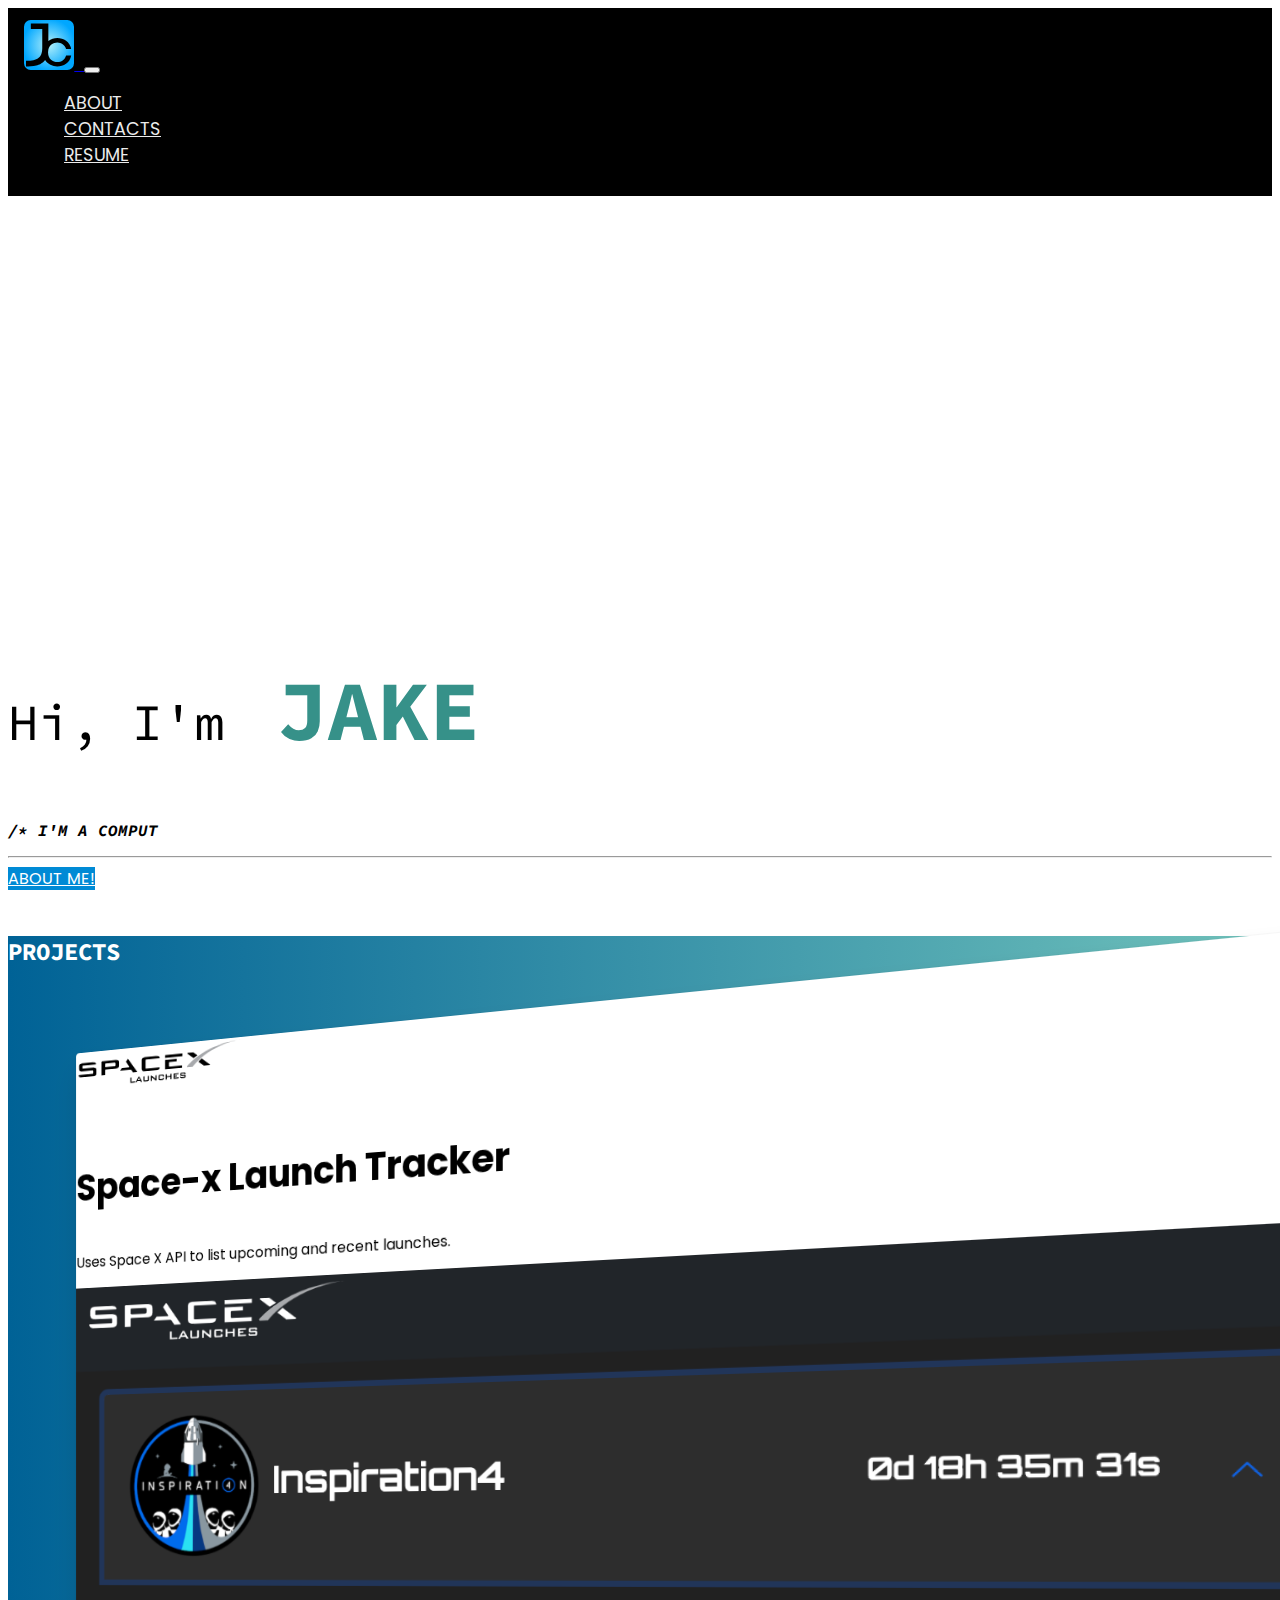
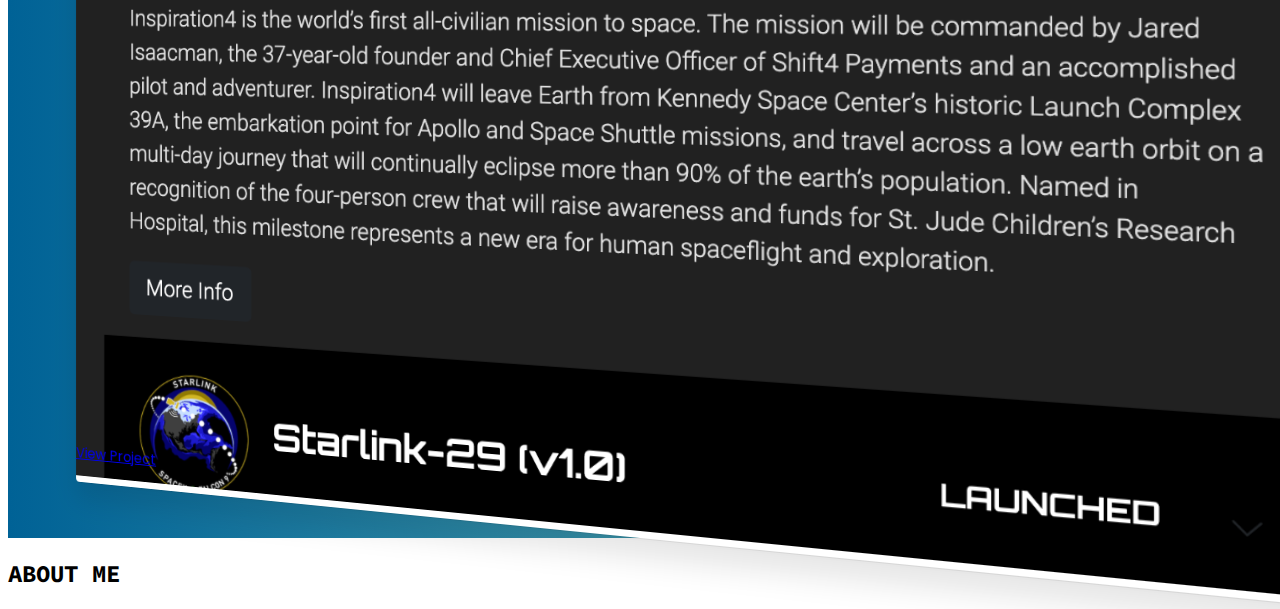
==== index.html @ dfcfcef4 "Update index.html" ====
<!DOCTYPE html>

<html lang="en">
    <head>
        <meta charset="utf-8">
        <meta name="viewport" content="width=device-width, initial-scale=1, shrink-to-fit=no">

        <link rel="stylesheet" href="https://cdn.jsdelivr.net/npm/bootstrap@4.5.3/dist/css/bootstrap.min.css" integrity="sha384-TX8t27EcRE3e/ihU7zmQxVncDAy5uIKz4rEkgIXeMed4M0jlfIDPvg6uqKI2xXr2" crossorigin="anonymous">
        <script src="https://code.jquery.com/jquery-3.5.1.slim.min.js" integrity="sha384-DfXdz2htPH0lsSSs5nCTpuj/zy4C+OGpamoFVy38MVBnE+IbbVYUew+OrCXaRkfj" crossorigin="anonymous"></script>
        <script src="https://cdn.jsdelivr.net/npm/bootstrap@4.5.3/dist/js/bootstrap.bundle.min.js" integrity="sha384-ho+j7jyWK8fNQe+A12Hb8AhRq26LrZ/JpcUGGOn+Y7RsweNrtN/tE3MoK7ZeZDyx" crossorigin="anonymous"></script>
        <link href="styles.css" rel="stylesheet">

        
        <style>
          @import url('https://fonts.googleapis.com/css2?family=Poppins:wght@300;500&family=Source+Code+Pro:ital,wght@0,500;0,700;1,300&display=swap');
        </style>


        <title>Jake Clifford</title>
    </head>
    <body onload=typeWriter() >

      <nav class="navbar navbar-expand-lg navbar-dark  nav">
        <div class="container">
          <a class="navbar-brand" href="#">
            <img src="J.svg" alt="" height="50" class="d-inline-block align-text-top">
          </a>
          <button class="navbar-toggler" type="button" data-bs-toggle="collapse" data-bs-target="#navbarTogglerDemo02" aria-controls="navbarTogglerDemo02" aria-expanded="false" aria-label="Toggle navigation">
            <span class="navbar-toggler-icon"></span>
          </button>
          <div class="collapse navbar-collapse" id="navbarTogglerDemo02">
            <ul class="navbar-nav ml-auto">
              <li class="nav-item">
                  <a class="link nav-link" href="#">
                    About
                  </a>
              </li>
              <li class="nav-item">
                  <a class="link nav-link" href="#">
                    Contacts
                  </a>
              </li>
              <li class="nav-item">
                  <a class="nav-link link" href="https://github.com/jakeclifford/resume.git">
                    Resume
                  </a>
              </li>
          </ul>
          </div>
        </div>
      </nav>
      
      <div class = "container">
        <div class="row index-row">
              <div class="col col-me" id = "testing">
                  <h1 class="display-4" id = "jake"><span id='hi'><span id='color'>H</span><span id='color'>i</span><span id='color'>,</span> <span id='color'>I</span><span id='color'>'</span><span id='color'>m</span></span> <span id ='jakedesc'><span class='larger'>J</span><span class='larger'>A</span><span class='larger'>K</span><span class='larger'>E</span></span></h1>
                <p class="lead" id="desc"></p>
                <hr class="my-4">
                <a class="btn hero-btn btn-lg" href="About.html" role="button">ABOUT ME!</a>
              </div>
              <div class="col col-actualme">
                <img class= "me" src= 'jake.png'>
              </div>
        </div>
      </div>

        <div class="jumbotron jumbo-index">
            <div class='container'>
              <h2>PROJECTS</h2>
              <div class='container'>
                <div class='container project'>
                  <div class="row align-items-start project-row">
                    <div class="projectinfo col-lg-6 col-md-12">
                      <img src="Image/spacex.svg" width=200px>
                      <h3>Space-x Launch Tracker</h3>
                      <p>Uses Space X API to list upcoming and recent launches.</p>
                      <div class='test-div' valign="bottom">
                        <a class='btn btn-dark' href='https://jakeclifford.github.io/spaceXLaunches' role='button'>View Project</a>
                      </div>
                    </div>
                    <div class="col-lg-6 col-md-12 project-col" >
                      <img src="Image/Launches.png" class='projectimage'>
                    </div>
                  </div>
                </div>
              </div>
              
            </div>
        </div>
        <div class="container">
          <div class='container'>
            <h2>ABOUT ME</h2>
          </div>
        </div>
        </body>
        <script src='app.js'></script>
    </body>
</html>
---- styles.css ----
body {
    background:white;
    font-family: 'Source Code Pro', monospace;
}


.navbar-dark {
    padding: 0.75em 1em;
    margin-bottom: 0;
    font-size: 1em;
    text-transform: uppercase;
    background-color: black;
}

.navbar-dark .navbar-nav .nav-link {
    color: rgb(235, 235, 235);
    font-size: 1.1em;
    font-family: 'Poppins', sans-serif;
}

.hero-btn {
    background-color: #008ad5;
    font-family: 'Poppins', sans-serif;
    color: white;
    margin-bottom: 100px;
}



.jumbotron {
    background-image: linear-gradient(to right, #006296, #70c2bb);
    color: white;
    z-index: -1;
}


.display-4 {
    font-size: 5.3em;
    padding-top: 30%;
}



#jakedesc {
    font-weight: bold;
    font-size: 1em;
    color: #369189;
    position: relative;

    

}



#color:hover {
    color: #008ad5;
}

.larger {
    transition-property: font-size;
    transition-duration: 5s;
    position: relative;
    

}

.larger:hover {
    font-size: 1.5em;
    visibility: visible;
}

.larger:active {
    position: fixed;
}



#hi {
    font-weight: lighter;
    font-size: 0.6em;
}

#desc {
    font-weight: bold;
    font-style: italic;
    margin-top: 20px;
}







.row {
    padding: 2% 0;
}

.card-body {
    color: #F5F5F5;
}

.me {
    width:30em;
    max-width:100%;
    padding-bottom:0;
    margin-bottom:-3em;
    position: fixed;
    z-index: 1;
}

.jumbo-index {
    position: relative;
    z-index: 1000;
}



.col-me {
    text-align: left;
}

.project {
    background-color: white;
    color: black;
    padding-right: 0;
    margin-top: 30px;
    border-radius: 10px;
    overflow: hidden;
    font-family: 'Poppins', sans-serif;
}


.projectimage {
    height: auto;
    width: 100%;
    object-fit: cover;
    
    
}

.project-row {
    padding: 0;
}

.project-col {
    padding: 0;
}

h3 {
    margin-top: 5%;
    font-size: 2.5em;
}

.projectinfo {
    align-items: stretch;
}

.test-div {
    position: absolute;
    bottom: 0px;
    margin-bottom: 20px;
}


.align-items-start {
    align-items: stretch!important;
}

.project {
    transform:
      perspective(800px)
      rotateY(-8deg);
    transition: transform 1s ease 0s;
    border-radius: 4px;
    box-shadow:
      rgba(0, 0, 0, 0.024) 0px 0px 0px 1px,
      rgba(0, 0, 0, 0.05) 0px 1px 0px 0px,
      rgba(0, 0, 0, 0.03) 0px 0px 8px 0px,
      rgba(0, 0, 0, 0.1) 0px 20px 30px 0px;
} 

.project:hover {
      transform: perspective(800px) rotateY(0deg);
    }

@media only screen and (max-width: 720px) {

    .test-div {
        position: static;
        bottom: 0px;
        margin-bottom: 20px;
    }
}
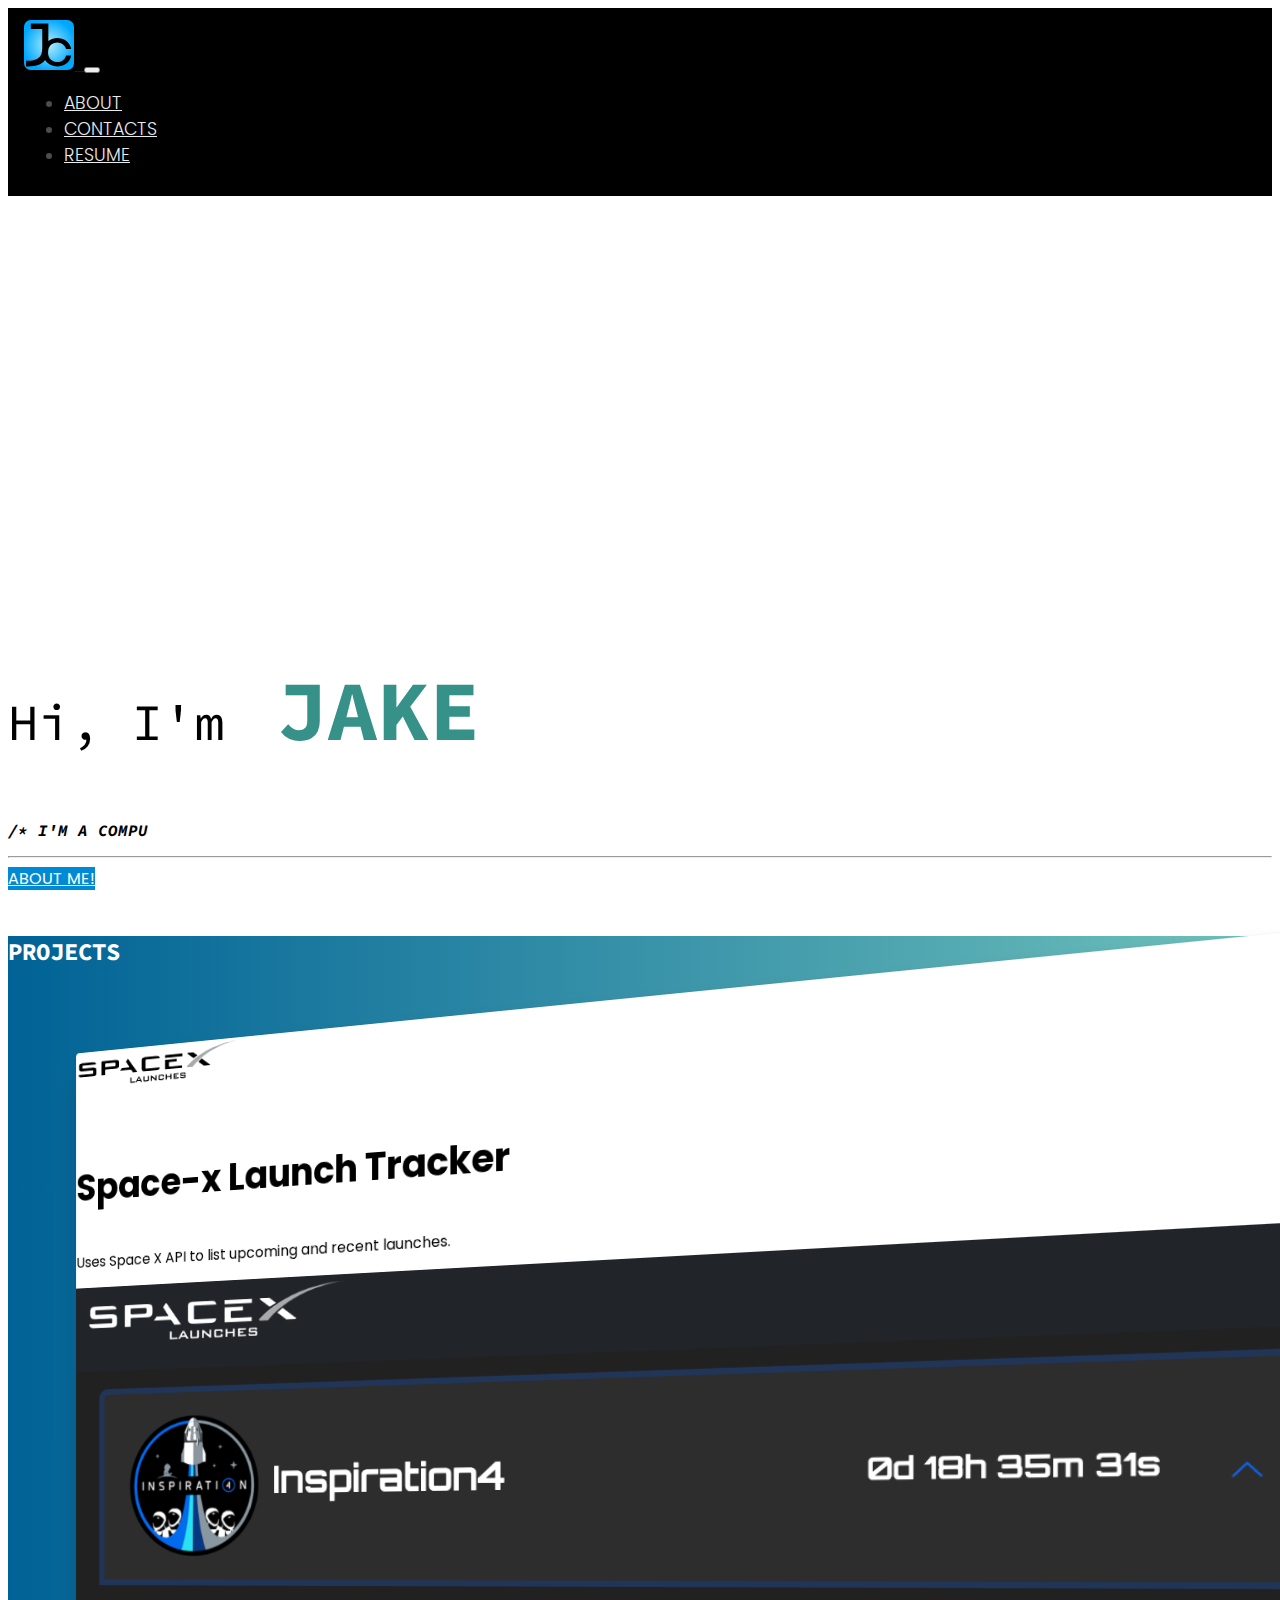
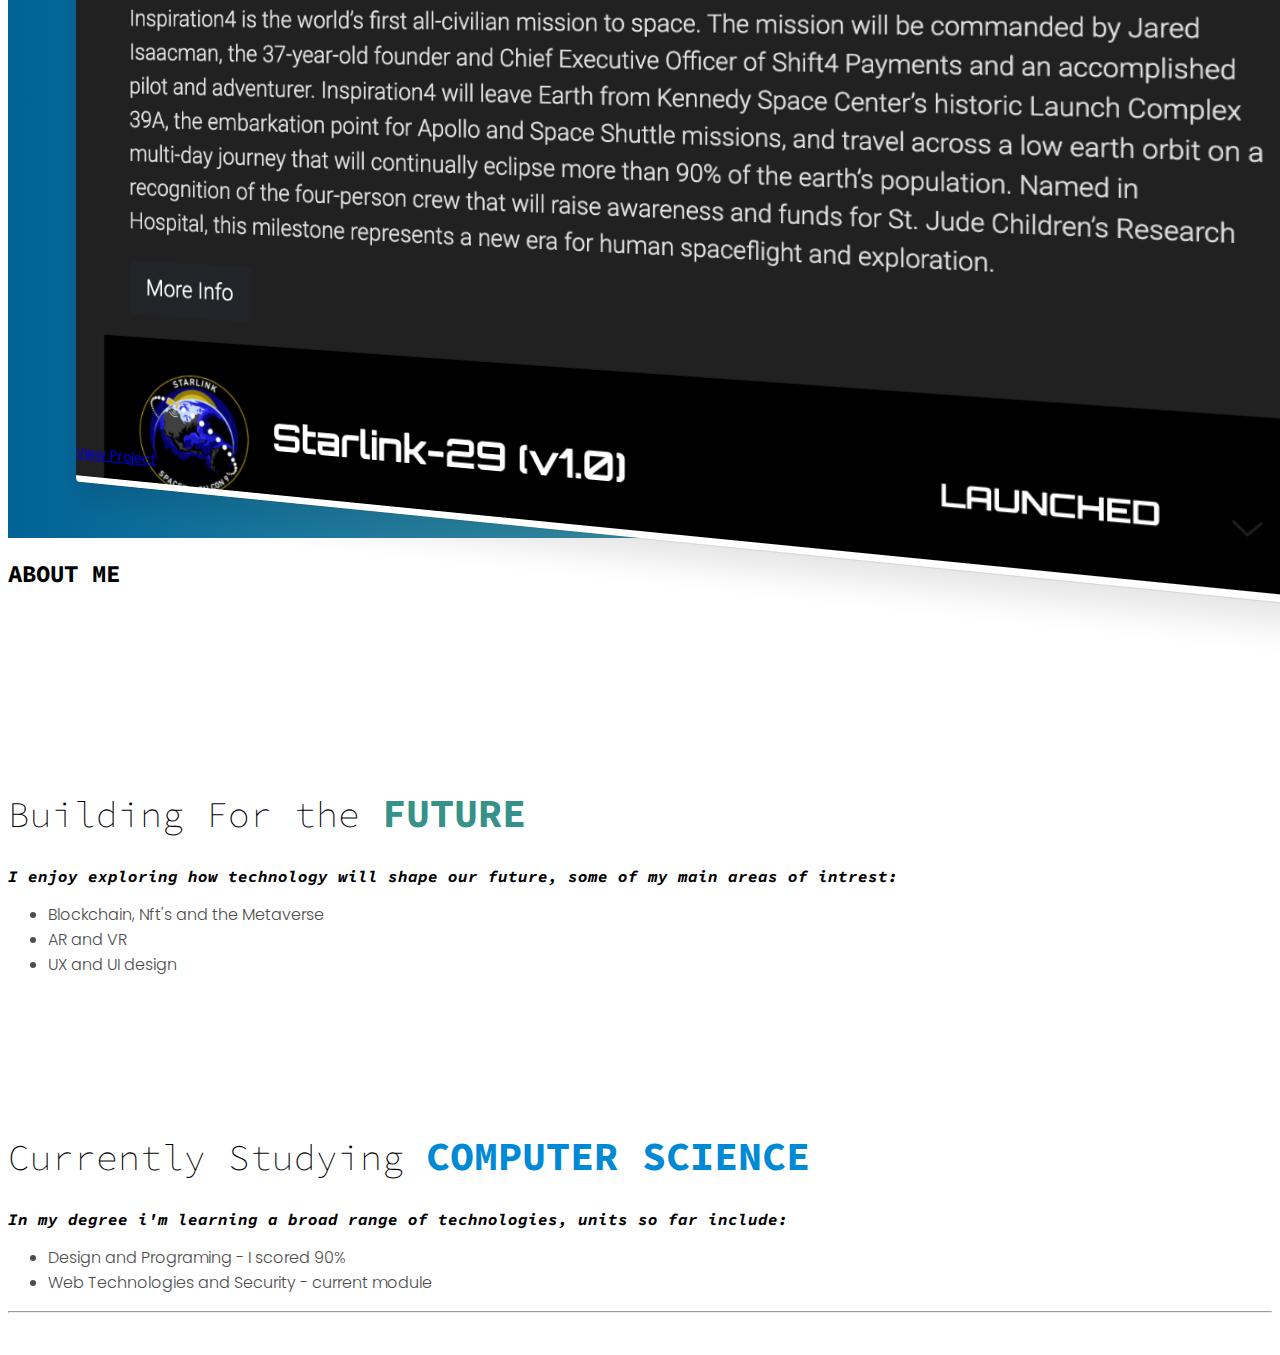
==== commit 875faad6: "About me added" ====
--- a/index.html
+++ b/index.html
@@ -12,7 +12,7 @@
 
         
         <style>
-          @import url('https://fonts.googleapis.com/css2?family=Poppins:wght@300;500&family=Source+Code+Pro:ital,wght@0,500;0,700;1,300&display=swap');
+          @import url('https://fonts.googleapis.com/css2?family=Boogaloo&family=Poppins:wght@300;500&family=Source+Code+Pro:ital,wght@0,500;0,700;1,300&display=swap');
         </style>
 
 
@@ -41,7 +41,7 @@
                   </a>
               </li>
               <li class="nav-item">
-                  <a class="nav-link link" href="https://github.com/jakeclifford/resume.git">
+                  <a class="nav-link link" href="https://github.com/jakeclifford/resume/blob/main/Jake%20Clifford.pdf">
                     Resume
                   </a>
               </li>
@@ -90,10 +90,34 @@
         <div class="container">
           <div class='container'>
             <h2>ABOUT ME</h2>
+            <div class="row index-row">
+              <div class="col col-me" id = "testing">
+                <h1  class = "aboutjake"><span id='abouts'>Building For the </span><span id='future'c>FUTURE</span></h1>
+                <p class="lead" id="desc">I enjoy exploring how technology will shape our future, some of my main areas of intrest:
+                  <ul>
+                    <li>Blockchain, Nft's and the Metaverse</li>
+                    <li>AR and VR</li>
+                    <li>UX and UI design</li>
+                  </ul>
+                  
+                </p>
+                <h1  class = "aboutjake"><span id='abouts'>Currently Studying </span><span id='master'> COMPUTER SCIENCE</span> </h1>
+                <p class="lead" id="desc">In my degree i'm learning a broad range of technologies, units so far include:
+                  <ul>
+                    <li>Design and Programing - I scored 90%</li>
+                    <li>Web Technologies and Security - current module</li>
+                  </ul>
+                  
+                </p>
+                <hr class="my-4">
+              </div>
+              <div class="col col-actualme">
+              </div>
+            </div>
           </div>
         </div>
-        </body>
-        <script src='app.js'></script>
+      </div>
+      <script src='app.js'></script>
     </body>
 </html>
 
--- a/styles.css
+++ b/styles.css
@@ -41,19 +41,41 @@
     padding-top: 30%;
 }
 
-
+#abouts {
+    font-weight: lighter;
+    font-size: 0.9em;
+    color: #000000;
+    position: relative;
+}
 
 #jakedesc {
     font-weight: bold;
     font-size: 1em;
     color: #369189;
     position: relative;
-
-    
-
-}
-
-
+}
+
+
+
+#future {
+    font-weight: bold;
+    font-size: 1em;
+    color: #369189;
+    line-height: 1.3em;
+}
+
+#master {
+    font-weight: bold;
+    font-size: 1em;
+    color: #008ad5;
+    line-height: 1.3em;
+}
+
+ul {
+    font-family: 'Poppins', sans-serif;
+    color: rgb(77, 77, 77);
+    font-weight: 300;
+}
 
 #color:hover {
     color: #008ad5;
@@ -78,10 +100,18 @@
 
 
 
-#hi {
+#hi, .aboutjake {
     font-weight: lighter;
     font-size: 0.6em;
 }
+
+.aboutjake {
+    font-weight: lighter;
+    font-size: 2.5em;
+    padding-top: 10%;
+    font-family: 'Source Code Pro', monospace;
+}
+
 
 #desc {
     font-weight: bold;
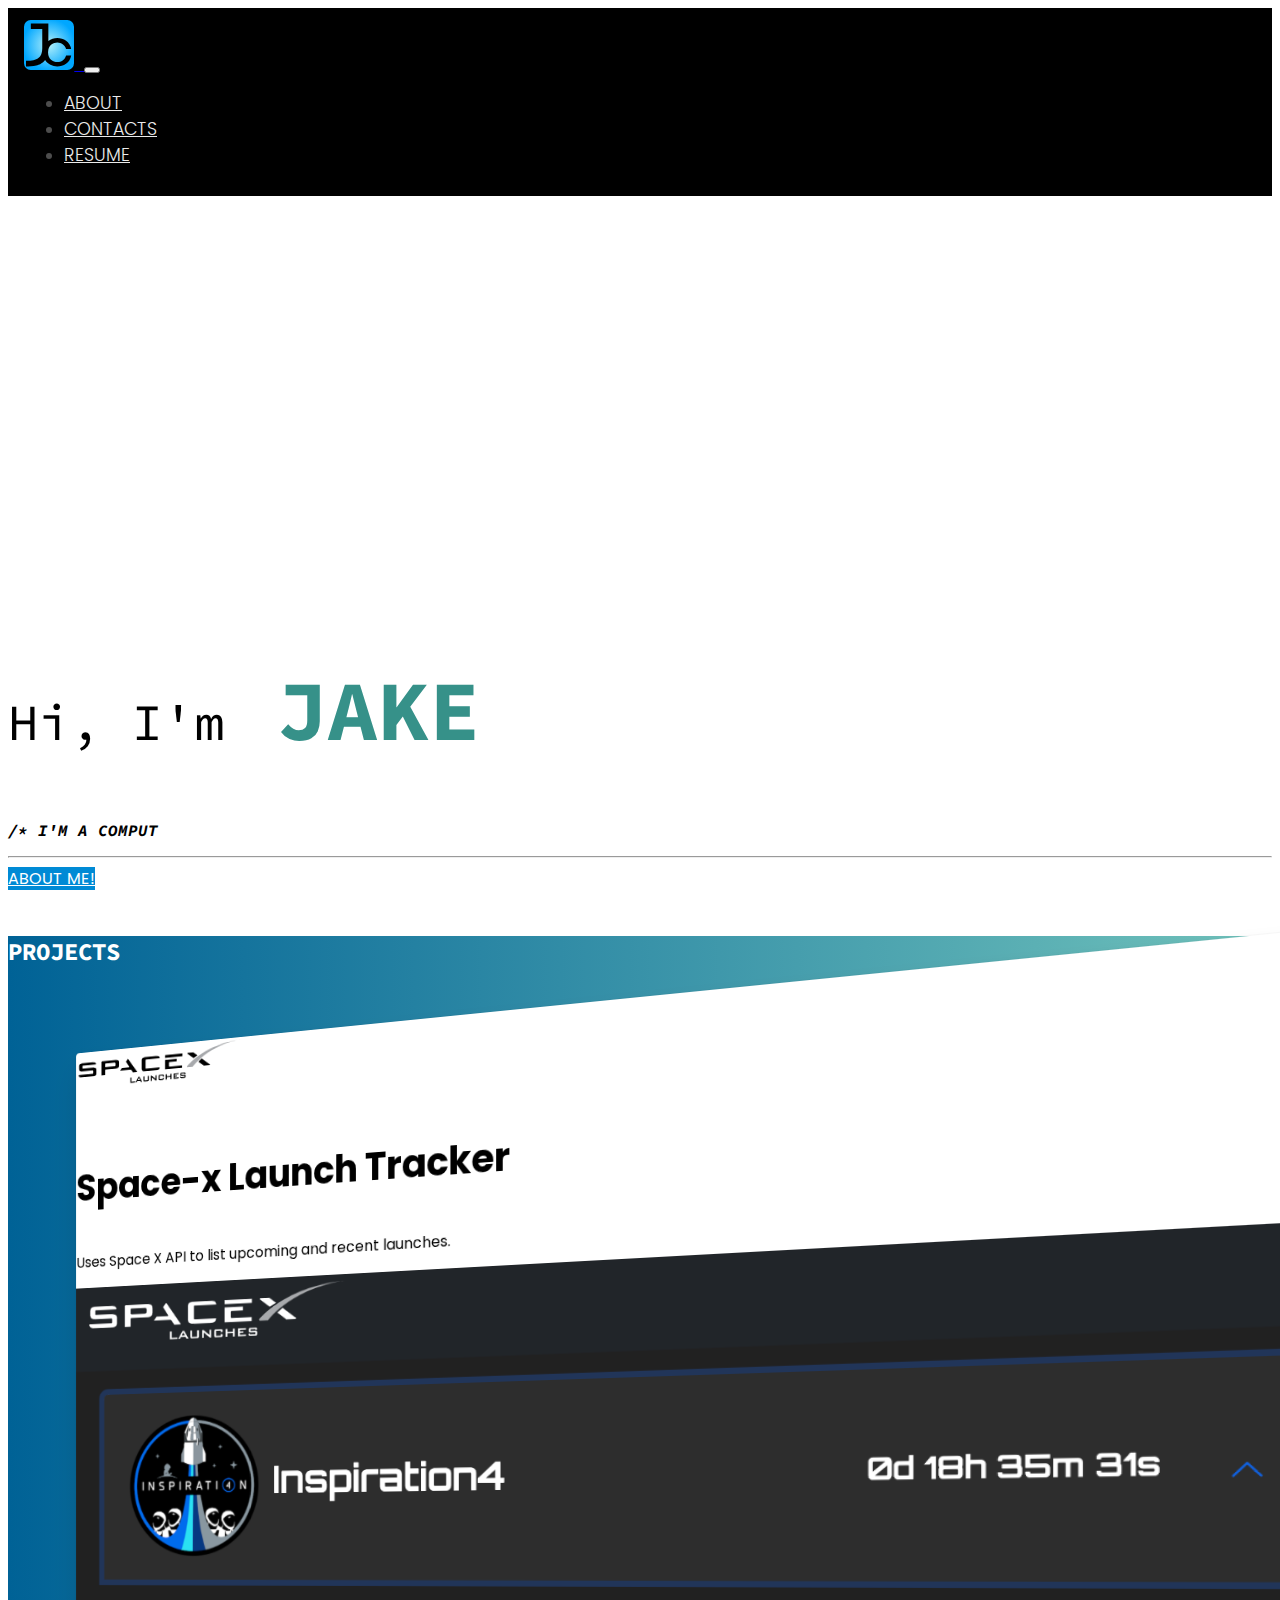
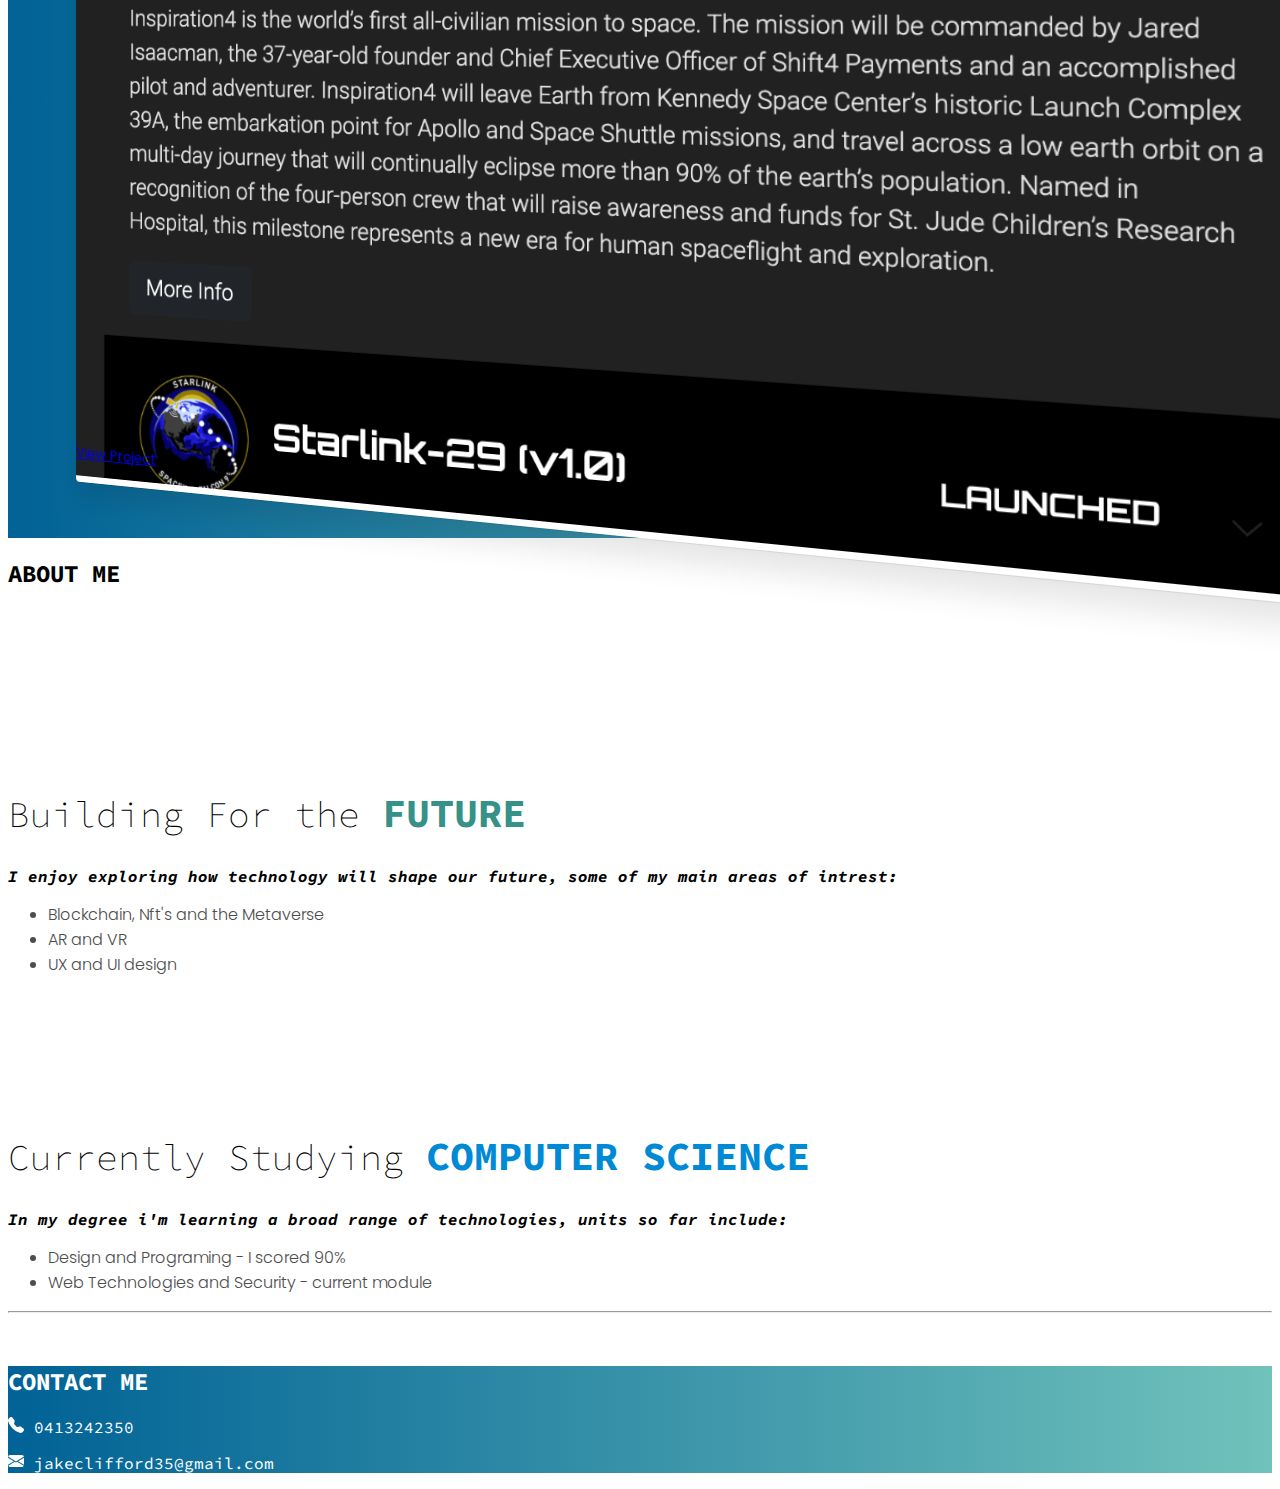
==== commit d3037858: "contact" ====
--- a/index.html
+++ b/index.html
@@ -117,6 +117,30 @@
           </div>
         </div>
       </div>
+      <div class="jumbotron jumbo-index" id='footer'>
+        <div class='container'>
+          <h2>CONTACT ME</h2>
+          <div class='container'>
+                <div class=" col-lg-6 col-md-12">
+                  <p class="m-0">
+                    <svg xmlns="http://www.w3.org/2000/svg" width="16" height="16" fill="currentColor" class="bi bi-telephone-fill" viewBox="0 0 16 16">
+                      <path fill-rule="evenodd" d="M1.885.511a1.745 1.745 0 0 1 2.61.163L6.29 2.98c.329.423.445.974.315 1.494l-.547 2.19a.678.678 0 0 0 .178.643l2.457 2.457a.678.678 0 0 0 .644.178l2.189-.547a1.745 1.745 0 0 1 1.494.315l2.306 1.794c.829.645.905 1.87.163 2.611l-1.034 1.034c-.74.74-1.846 1.065-2.877.702a18.634 18.634 0 0 1-7.01-4.42 18.634 18.634 0 0 1-4.42-7.009c-.362-1.03-.037-2.137.703-2.877L1.885.511z"/>
+                    </svg>
+                    0413242350</p>
+                  <p class="m-0">
+                    <svg xmlns="http://www.w3.org/2000/svg" width="16" height="16" fill="currentColor" class="bi bi-envelope-fill" viewBox="0 0 16 16">
+                      <path d="M.05 3.555A2 2 0 0 1 2 2h12a2 2 0 0 1 1.95 1.555L8 8.414.05 3.555zM0 4.697v7.104l5.803-3.558L0 4.697zM6.761 8.83l-6.57 4.027A2 2 0 0 0 2 14h12a2 2 0 0 0 1.808-1.144l-6.57-4.027L8 9.586l-1.239-.757zm3.436-.586L16 11.801V4.697l-5.803 3.546z"/>
+                    </svg>
+                  </i> jakeclifford35@gmail.com</p>
+                </div>
+                <div class="col-lg-6 col-md-12 project-col" >
+                </div>
+              </div>
+            </div>
+          </div>
+          
+        </div>
+    </div>
       <script src='app.js'></script>
     </body>
 </html>
--- a/styles.css
+++ b/styles.css
@@ -217,6 +217,10 @@
       transform: perspective(800px) rotateY(0deg);
     }
 
+#footer {
+    margin-bottom: 0;
+}
+
 @media only screen and (max-width: 720px) {
 
     .test-div {
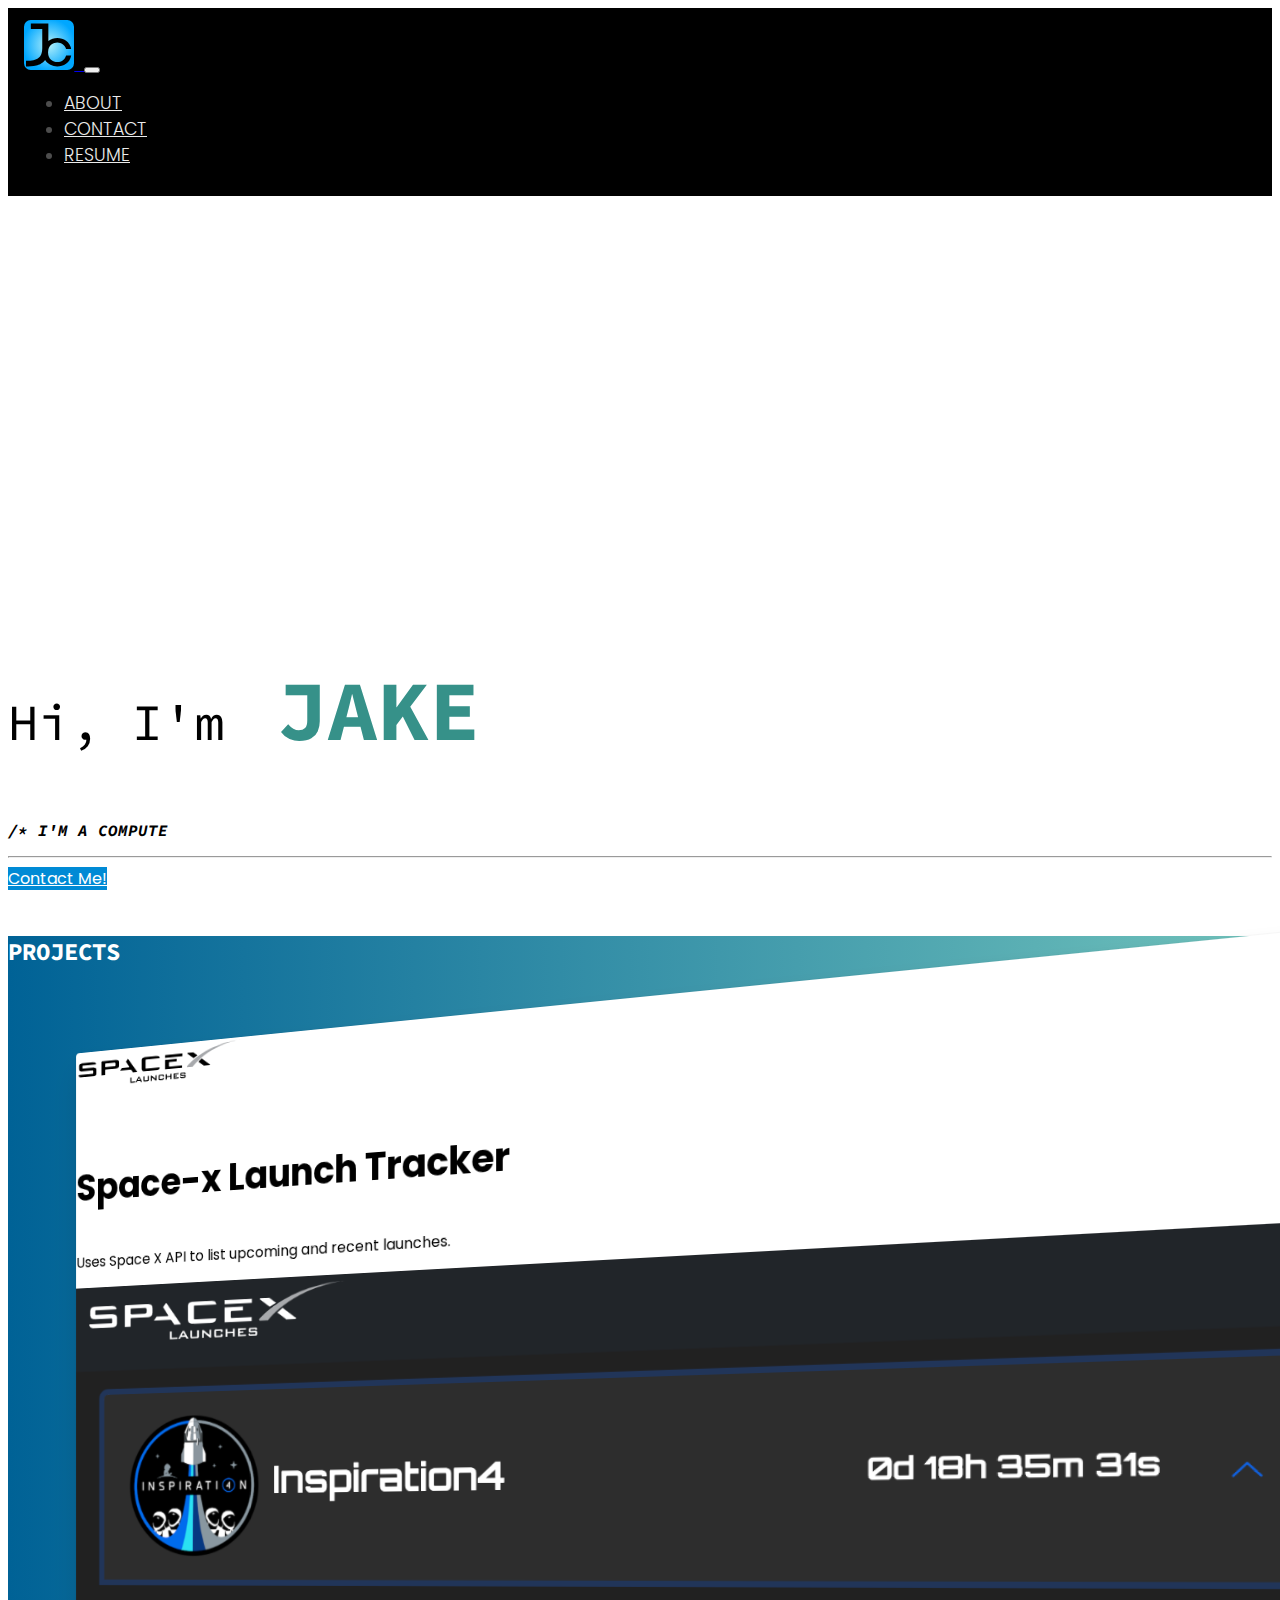
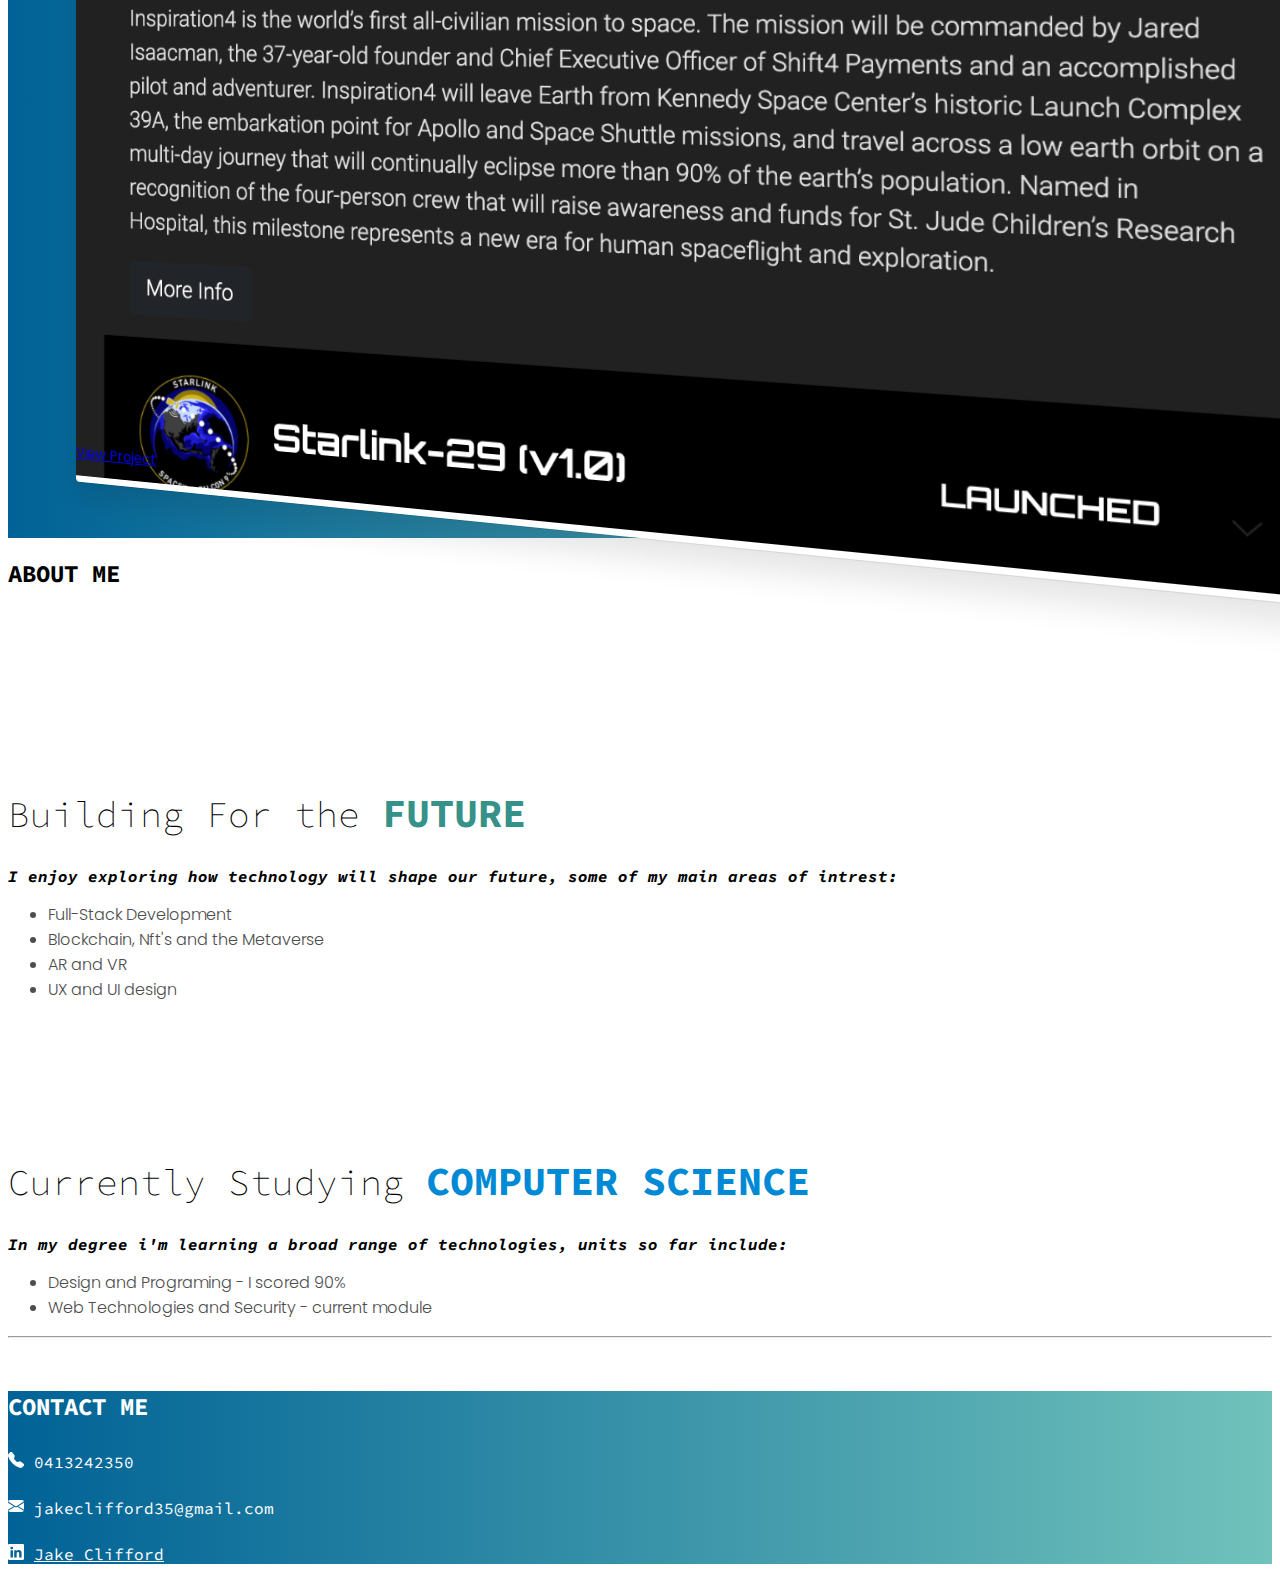
==== commit 40cbff1b: "icons" ====
--- a/index.html
+++ b/index.html
@@ -31,17 +31,17 @@
           <div class="collapse navbar-collapse" id="navbarTogglerDemo02">
             <ul class="navbar-nav ml-auto">
               <li class="nav-item">
-                  <a class="link nav-link" href="#">
+                  <a class="link nav-link" href="#about">
                     About
                   </a>
               </li>
               <li class="nav-item">
-                  <a class="link nav-link" href="#">
-                    Contacts
+                  <a class="link nav-link" href="#footer">
+                    Contact
                   </a>
               </li>
               <li class="nav-item">
-                  <a class="nav-link link" href="https://github.com/jakeclifford/resume/blob/main/Jake%20Clifford.pdf">
+                  <a class="nav-link link" href="https://github.com/jakeclifford/resume/blob/main/Jake%20Clifford.pdf" target="_blank">
                     Resume
                   </a>
               </li>
@@ -56,7 +56,7 @@
                   <h1 class="display-4" id = "jake"><span id='hi'><span id='color'>H</span><span id='color'>i</span><span id='color'>,</span> <span id='color'>I</span><span id='color'>'</span><span id='color'>m</span></span> <span id ='jakedesc'><span class='larger'>J</span><span class='larger'>A</span><span class='larger'>K</span><span class='larger'>E</span></span></h1>
                 <p class="lead" id="desc"></p>
                 <hr class="my-4">
-                <a class="btn hero-btn btn-lg" href="About.html" role="button">ABOUT ME!</a>
+                <a class="btn hero-btn btn-lg" href="#footer" role="button">Contact Me!</a>
               </div>
               <div class="col col-actualme">
                 <img class= "me" src= 'jake.png'>
@@ -87,7 +87,7 @@
               
             </div>
         </div>
-        <div class="container">
+        <div class="container" id='about'>
           <div class='container'>
             <h2>ABOUT ME</h2>
             <div class="row index-row">
@@ -95,6 +95,7 @@
                 <h1  class = "aboutjake"><span id='abouts'>Building For the </span><span id='future'c>FUTURE</span></h1>
                 <p class="lead" id="desc">I enjoy exploring how technology will shape our future, some of my main areas of intrest:
                   <ul>
+                    <li>Full-Stack Development</li>
                     <li>Blockchain, Nft's and the Metaverse</li>
                     <li>AR and VR</li>
                     <li>UX and UI design</li>
@@ -132,6 +133,13 @@
                       <path d="M.05 3.555A2 2 0 0 1 2 2h12a2 2 0 0 1 1.95 1.555L8 8.414.05 3.555zM0 4.697v7.104l5.803-3.558L0 4.697zM6.761 8.83l-6.57 4.027A2 2 0 0 0 2 14h12a2 2 0 0 0 1.808-1.144l-6.57-4.027L8 9.586l-1.239-.757zm3.436-.586L16 11.801V4.697l-5.803 3.546z"/>
                     </svg>
                   </i> jakeclifford35@gmail.com</p>
+                  <p class="m-0" target="_blank">
+                    <svg xmlns="http://www.w3.org/2000/svg" width="16" height="16" fill="currentColor" class="bi bi-linkedin" viewBox="0 0 16 16">
+                      <path d="M0 1.146C0 .513.526 0 1.175 0h13.65C15.474 0 16 .513 16 1.146v13.708c0 .633-.526 1.146-1.175 1.146H1.175C.526 16 0 15.487 0 14.854V1.146zm4.943 12.248V6.169H2.542v7.225h2.401zm-1.2-8.212c.837 0 1.358-.554 1.358-1.248-.015-.709-.52-1.248-1.342-1.248-.822 0-1.359.54-1.359 1.248 0 .694.521 1.248 1.327 1.248h.016zm4.908 8.212V9.359c0-.216.016-.432.08-.586.173-.431.568-.878 1.232-.878.869 0 1.216.662 1.216 1.634v3.865h2.401V9.25c0-2.22-1.184-3.252-2.764-3.252-1.274 0-1.845.7-2.165 1.193v.025h-.016a5.54 5.54 0 0 1 .016-.025V6.169h-2.4c.03.678 0 7.225 0 7.225h2.4z"/>
+                    </svg>
+                    <a href='https://www.linkedin.com/in/jakehclifford/' id='linkedin'>Jake Clifford</a>
+                  </p>
+                  
                 </div>
                 <div class="col-lg-6 col-md-12 project-col" >
                 </div>
--- a/styles.css
+++ b/styles.css
@@ -1,4 +1,7 @@
-
+html {
+    scroll-behavior: smooth;
+  }
+  
 
 body {
     background:white;
@@ -221,6 +224,14 @@
     margin-bottom: 0;
 }
 
+#linkedin {
+    color: white;
+}
+
+.m-0 {
+    padding-top: 10px;
+}
+
 @media only screen and (max-width: 720px) {
 
     .test-div {
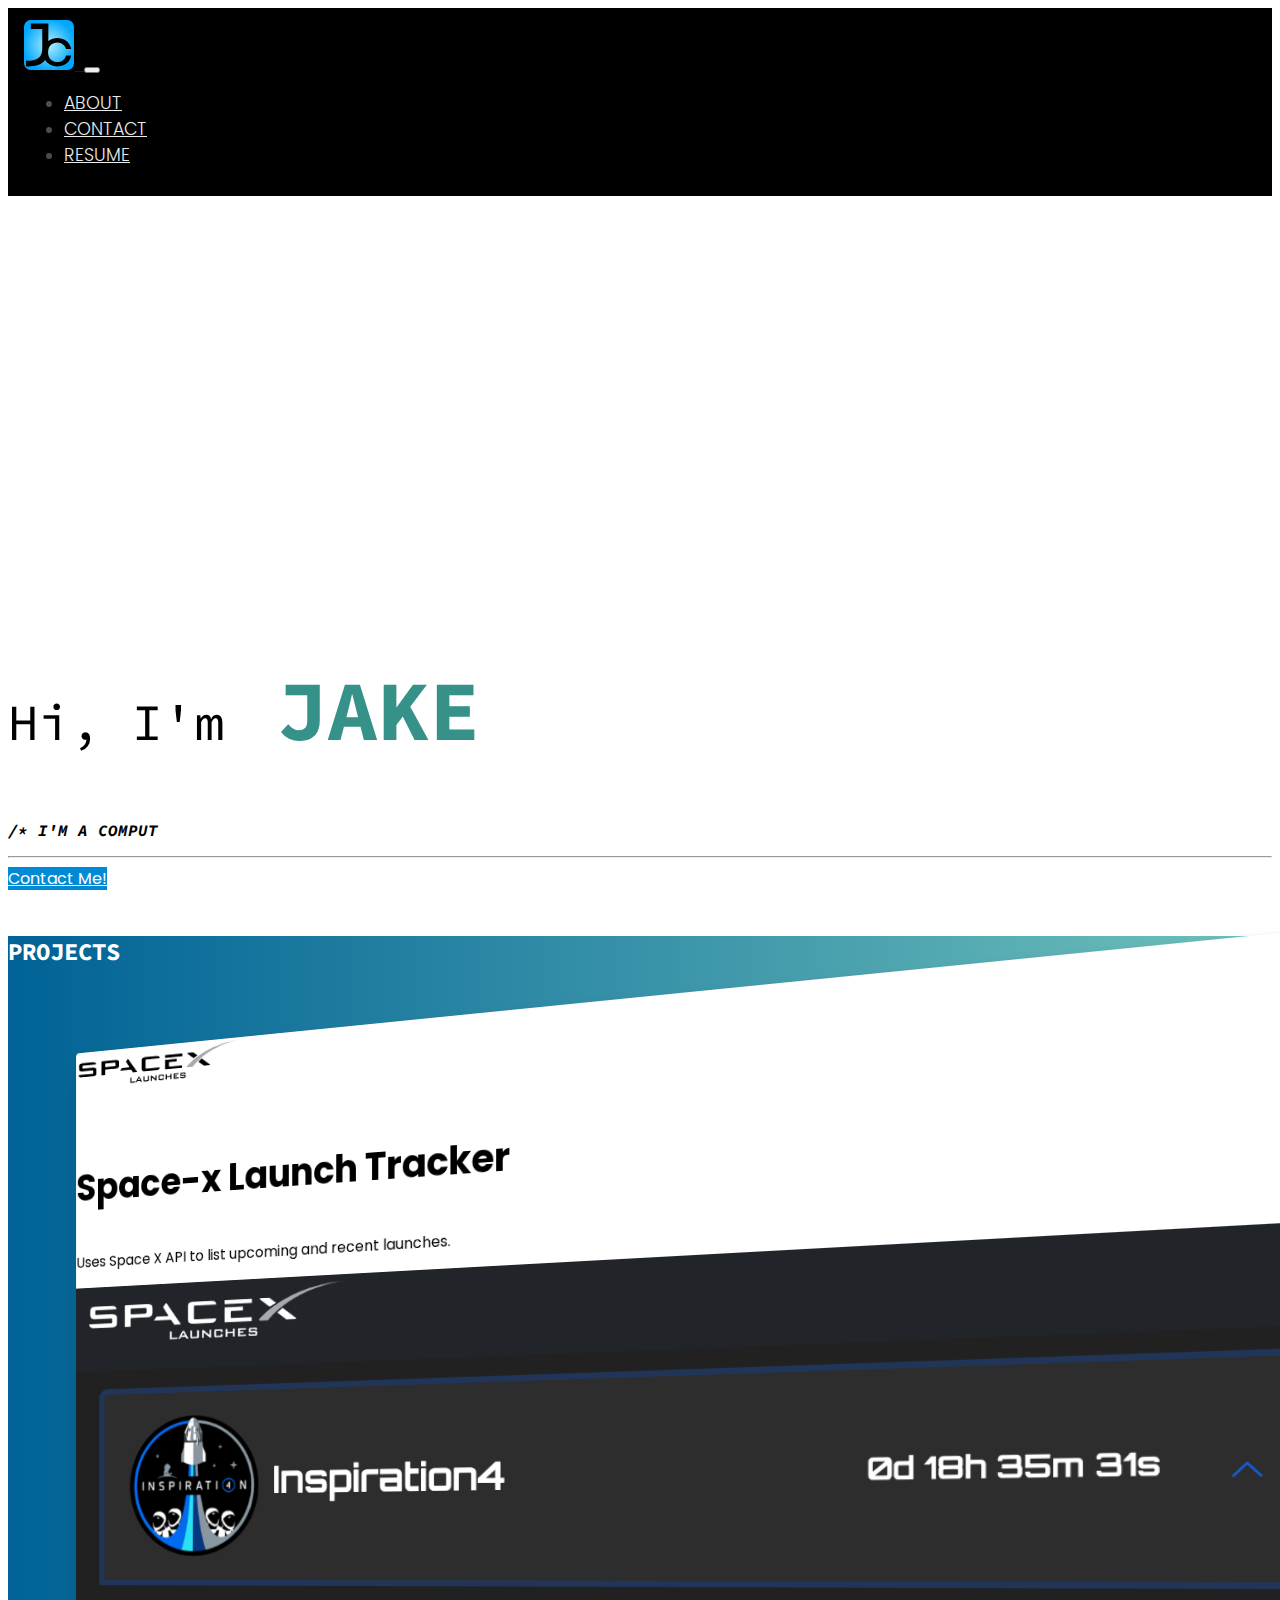
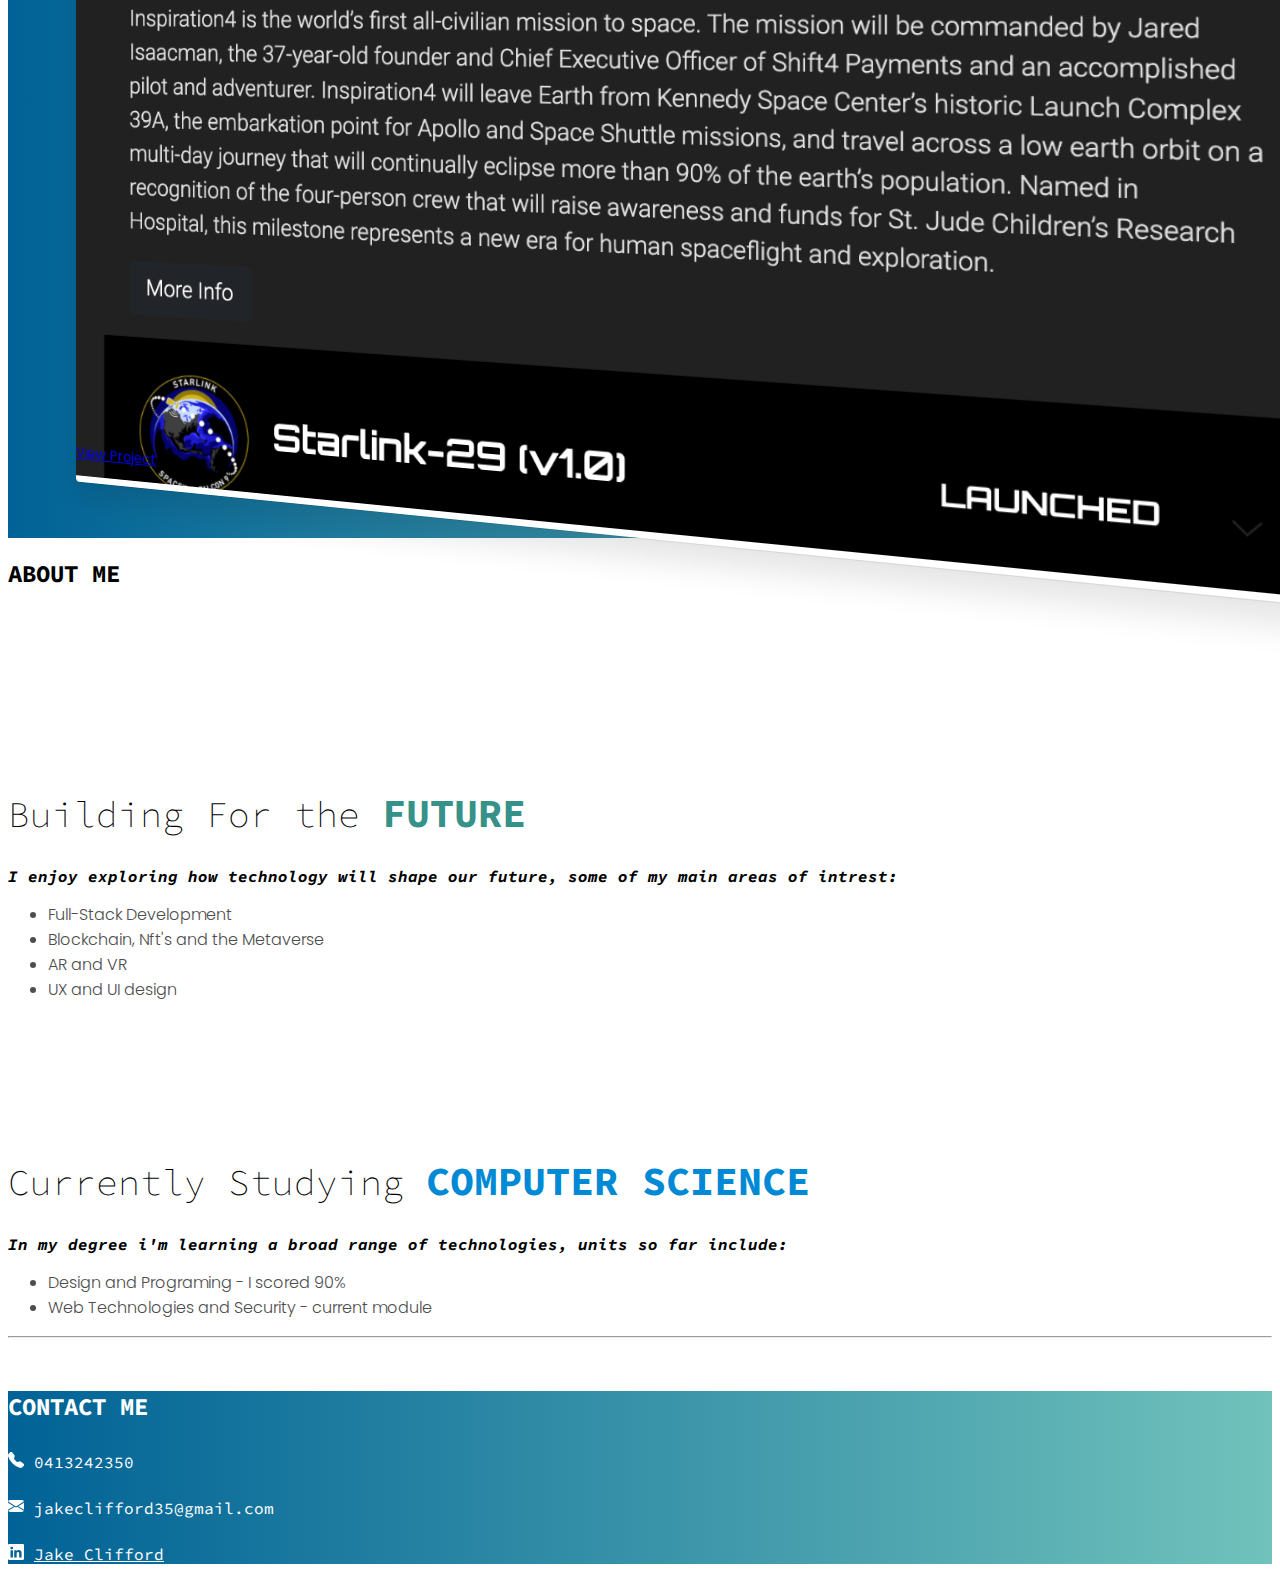
==== commit 301af37f: "collums" ====
--- a/index.html
+++ b/index.html
@@ -52,13 +52,13 @@
       
       <div class = "container">
         <div class="row index-row">
-              <div class="col col-me" id = "testing">
+              <div class="col-md-6 col-sm-12 col-me" id = "testing">
                   <h1 class="display-4" id = "jake"><span id='hi'><span id='color'>H</span><span id='color'>i</span><span id='color'>,</span> <span id='color'>I</span><span id='color'>'</span><span id='color'>m</span></span> <span id ='jakedesc'><span class='larger'>J</span><span class='larger'>A</span><span class='larger'>K</span><span class='larger'>E</span></span></h1>
                 <p class="lead" id="desc"></p>
                 <hr class="my-4">
                 <a class="btn hero-btn btn-lg" href="#footer" role="button">Contact Me!</a>
               </div>
-              <div class="col col-actualme">
+              <div class="col-md-6 col-sm-12 col-actualme">
                 <img class= "me" src= 'jake.png'>
               </div>
         </div>
@@ -91,7 +91,7 @@
           <div class='container'>
             <h2>ABOUT ME</h2>
             <div class="row index-row">
-              <div class="col col-me" id = "testing">
+              <div class="col-md-6 col-sm-12 col-me" id = "testing">
                 <h1  class = "aboutjake"><span id='abouts'>Building For the </span><span id='future'c>FUTURE</span></h1>
                 <p class="lead" id="desc">I enjoy exploring how technology will shape our future, some of my main areas of intrest:
                   <ul>
@@ -112,7 +112,7 @@
                 </p>
                 <hr class="my-4">
               </div>
-              <div class="col col-actualme">
+              <div class="col-md-6 col-sm-12 col-actualme">
               </div>
             </div>
           </div>
--- a/styles.css
+++ b/styles.css
@@ -232,7 +232,7 @@
     padding-top: 10px;
 }
 
-@media only screen and (max-width: 720px) {
+@media only screen and (max-width: 1000px) {
 
     .test-div {
         position: static;
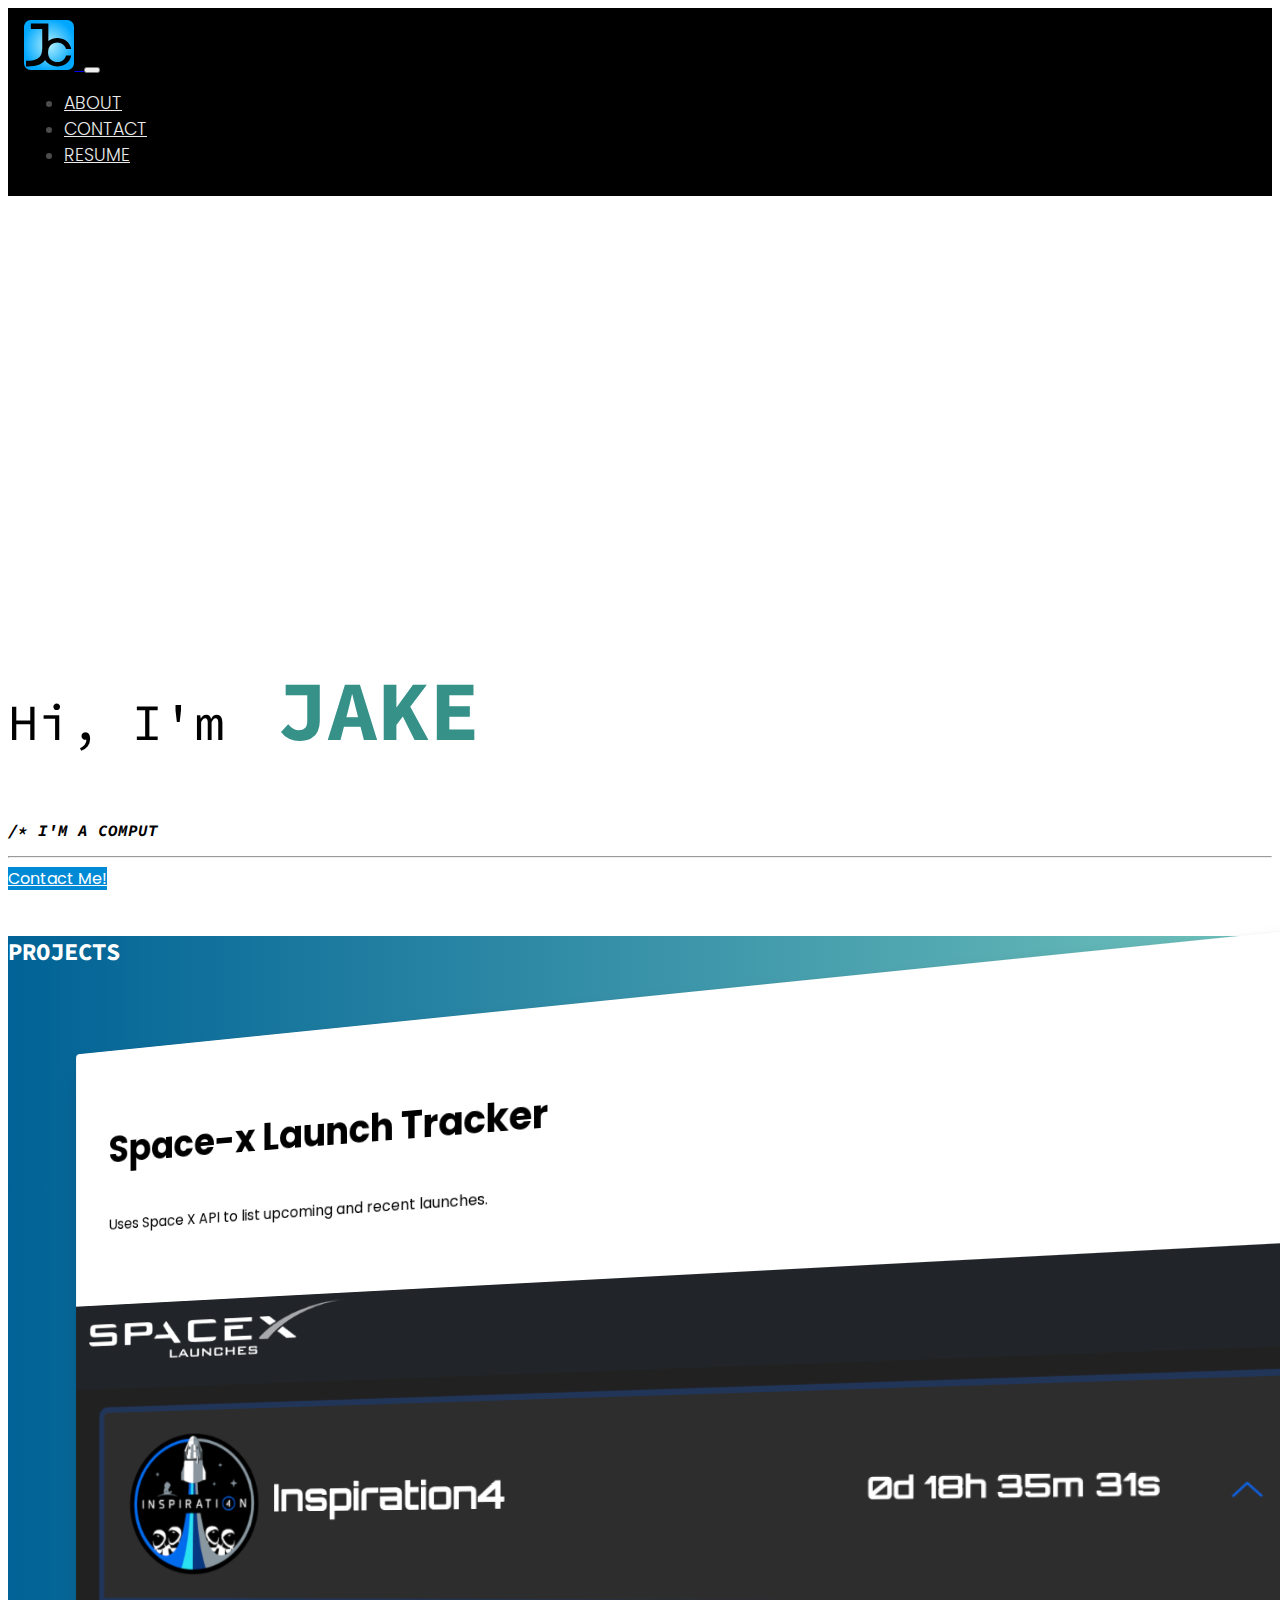
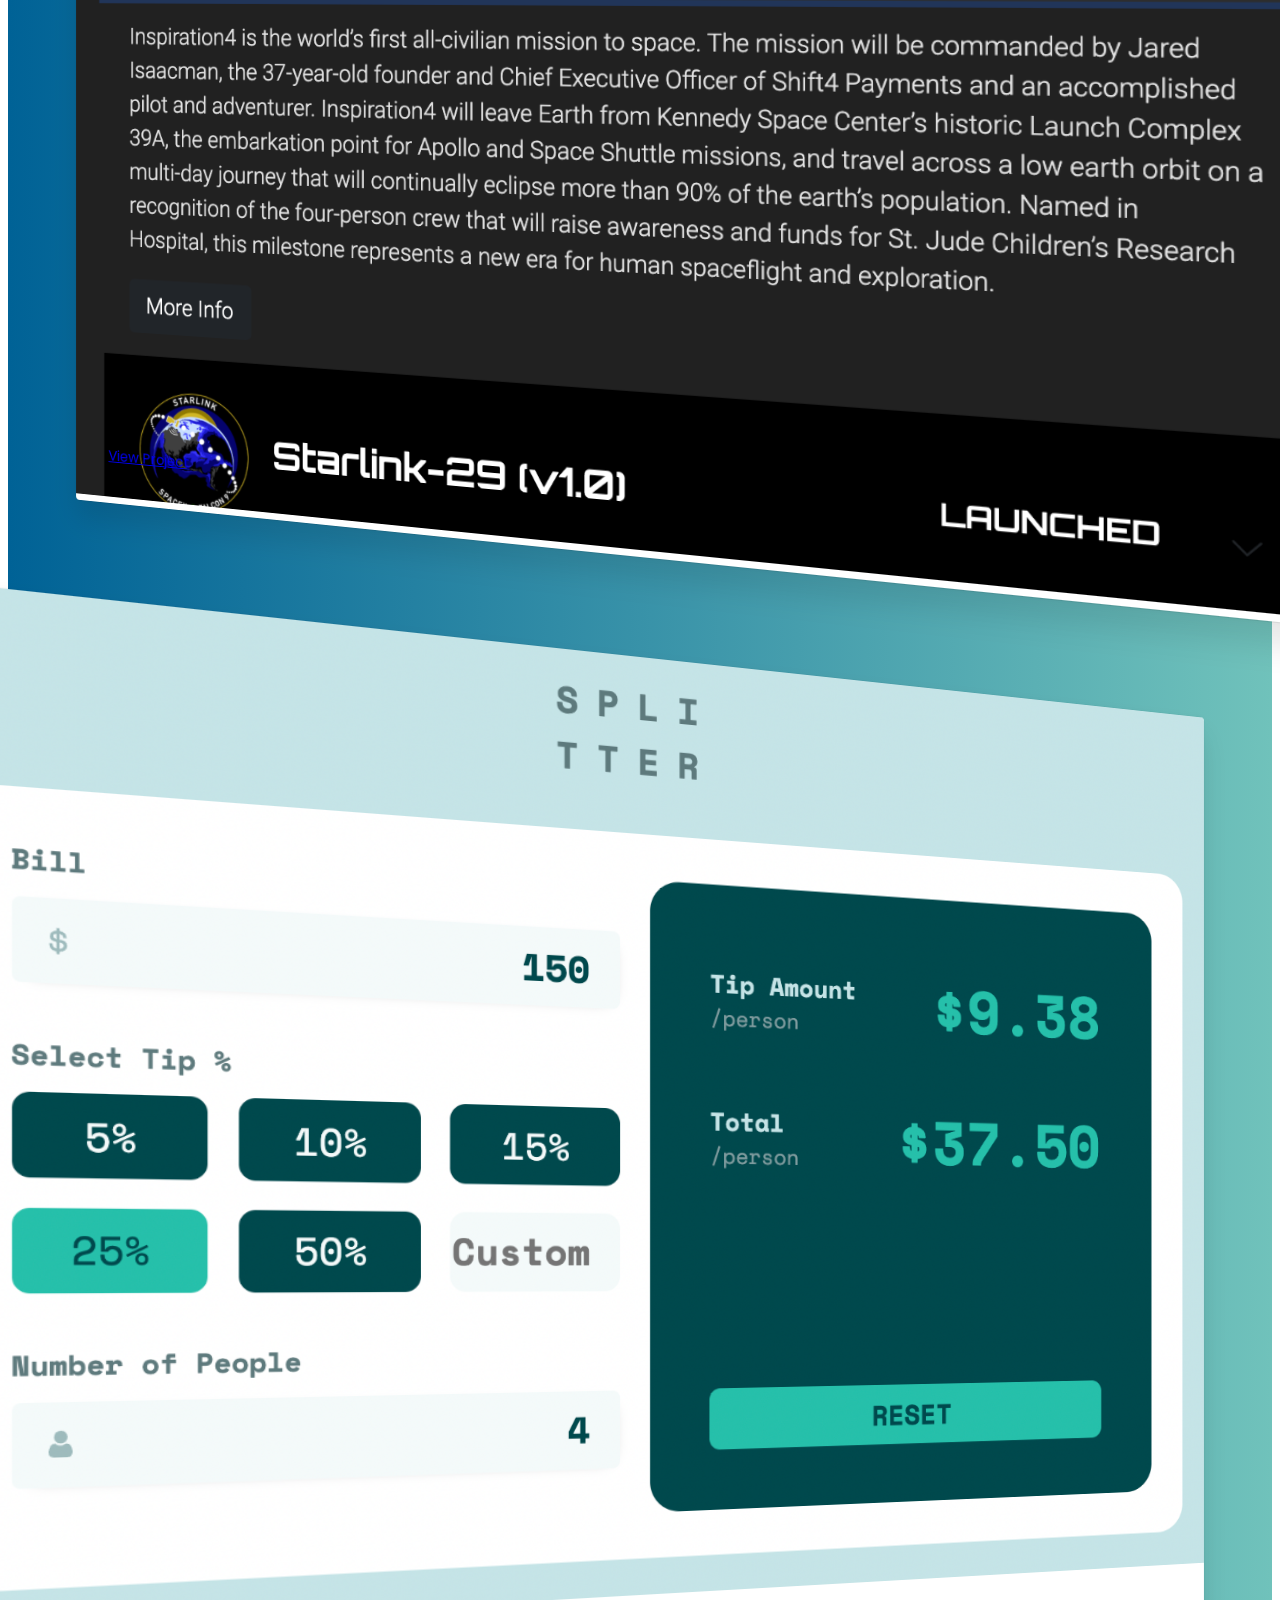
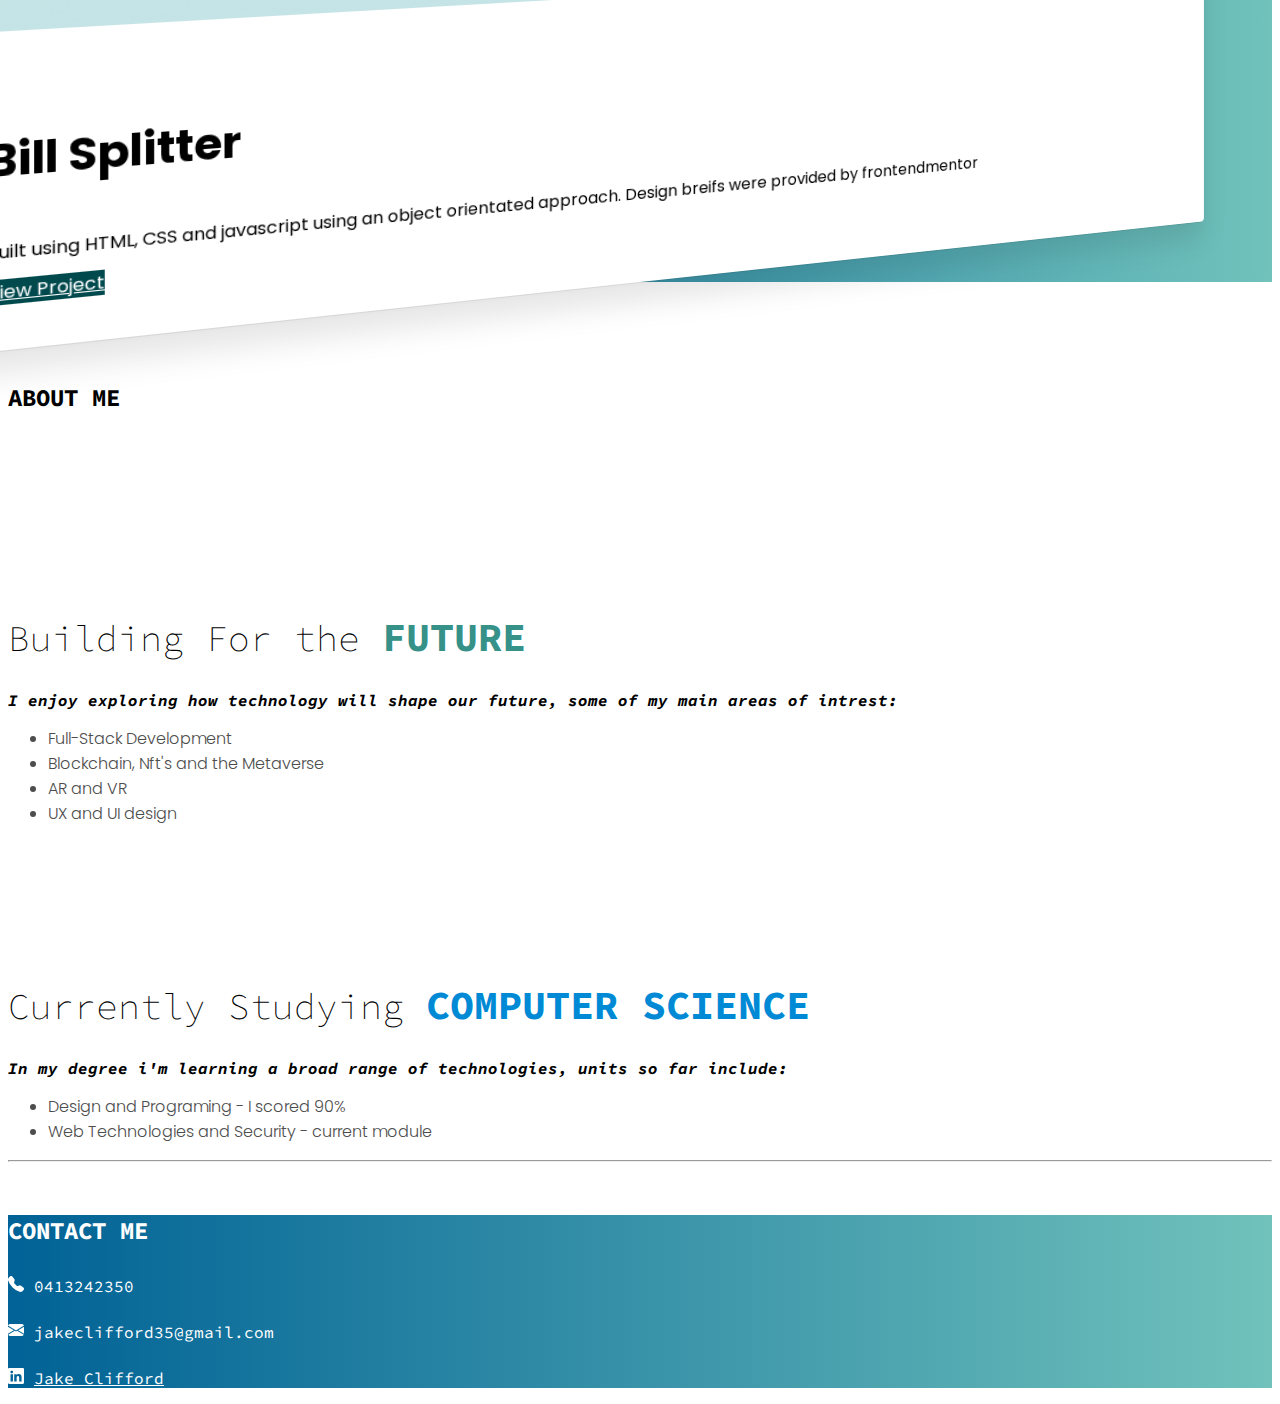
==== commit 8dc56ea3: "adding splitter" ====
--- a/index.html
+++ b/index.html
@@ -52,13 +52,13 @@
       
       <div class = "container">
         <div class="row index-row">
-              <div class="col-md-6 col-sm-12 col-me" id = "testing">
+              <div class="col-md-6 col-xs-12 col-me" id = "testing">
                   <h1 class="display-4" id = "jake"><span id='hi'><span id='color'>H</span><span id='color'>i</span><span id='color'>,</span> <span id='color'>I</span><span id='color'>'</span><span id='color'>m</span></span> <span id ='jakedesc'><span class='larger'>J</span><span class='larger'>A</span><span class='larger'>K</span><span class='larger'>E</span></span></h1>
                 <p class="lead" id="desc"></p>
                 <hr class="my-4">
                 <a class="btn hero-btn btn-lg" href="#footer" role="button">Contact Me!</a>
               </div>
-              <div class="col-md-6 col-sm-12 col-actualme">
+              <div class="col-md-6 col-xs-12 col-actualme">
                 <img class= "me" src= 'jake.png'>
               </div>
         </div>
@@ -71,7 +71,6 @@
                 <div class='container project'>
                   <div class="row align-items-start project-row">
                     <div class="projectinfo col-lg-6 col-md-12">
-                      <img src="Image/spacex.svg" width=200px>
                       <h3>Space-x Launch Tracker</h3>
                       <p>Uses Space X API to list upcoming and recent launches.</p>
                       <div class='test-div' valign="bottom">
@@ -83,6 +82,21 @@
                     </div>
                   </div>
                 </div>
+                <div class='container project' id='project2'>
+                  <div class="row align-items-start project-row">
+                    
+                    <div class="col-lg-6 col-md-12 project-col" >
+                      <img src="Image/splitter.png" class='projectimage'>
+                    </div>
+                    <div class="projectinfo col-lg-6 col-md-12">
+                      <h3>Bill Splitter</h3>
+                      <p>Built using HTML, CSS and javascript using an object orientated approach. Design breifs were provided by frontendmentor</p>
+                      <div class='test-div' valign="bottom">
+                        <a class='btn' id='btn-splitter' href='https://jakeclifford.github.io/splitter' role='button'>View Project</a>
+                      </div>
+                    </div>
+                  </div>
+                </div>
               </div>
               
             </div>
@@ -91,7 +105,7 @@
           <div class='container'>
             <h2>ABOUT ME</h2>
             <div class="row index-row">
-              <div class="col-md-6 col-sm-12 col-me" id = "testing">
+              <div class="col-md-6 col-xs-12 col-me" id = "testing">
                 <h1  class = "aboutjake"><span id='abouts'>Building For the </span><span id='future'c>FUTURE</span></h1>
                 <p class="lead" id="desc">I enjoy exploring how technology will shape our future, some of my main areas of intrest:
                   <ul>
@@ -112,7 +126,7 @@
                 </p>
                 <hr class="my-4">
               </div>
-              <div class="col-md-6 col-sm-12 col-actualme">
+              <div class="col-md-6 col-xs-12 col-actualme">
               </div>
             </div>
           </div>
--- a/styles.css
+++ b/styles.css
@@ -190,12 +190,13 @@
 
 .projectinfo {
     align-items: stretch;
+    padding: 20px 40px 60px 40px;
 }
 
 .test-div {
     position: absolute;
     bottom: 0px;
-    margin-bottom: 20px;
+    margin-bottom: 40px;
 }
 
 
@@ -214,9 +215,17 @@
       rgba(0, 0, 0, 0.05) 0px 1px 0px 0px,
       rgba(0, 0, 0, 0.03) 0px 0px 8px 0px,
       rgba(0, 0, 0, 0.1) 0px 20px 30px 0px;
+    margin-bottom: 100px;
 } 
 
-.project:hover {
+#project2 {
+    transform:
+      perspective(800px)
+      rotateY(8deg);
+    transition: transform 1s ease 0s;
+}
+
+.project:hover, #project2:hover {
       transform: perspective(800px) rotateY(0deg);
     }
 
@@ -230,6 +239,34 @@
 
 .m-0 {
     padding-top: 10px;
+}
+
+#btn-splitter {
+    background-color: #00494d;
+    color: white;
+}
+
+@media only screen and (max-width: 780px) {
+    .projectinfo {
+        padding-bottom: 40px;
+    }
+
+    .display-4 {
+        padding-top: 10%
+    }
+
+    .hero-btn {
+        margin-bottom: 10px;
+    }
+    
+    .col-xs-12 {
+        text-align: center;
+    }
+    
+    .me {
+        position: static;
+        width:20em
+    }
 }
 
 @media only screen and (max-width: 1000px) {
